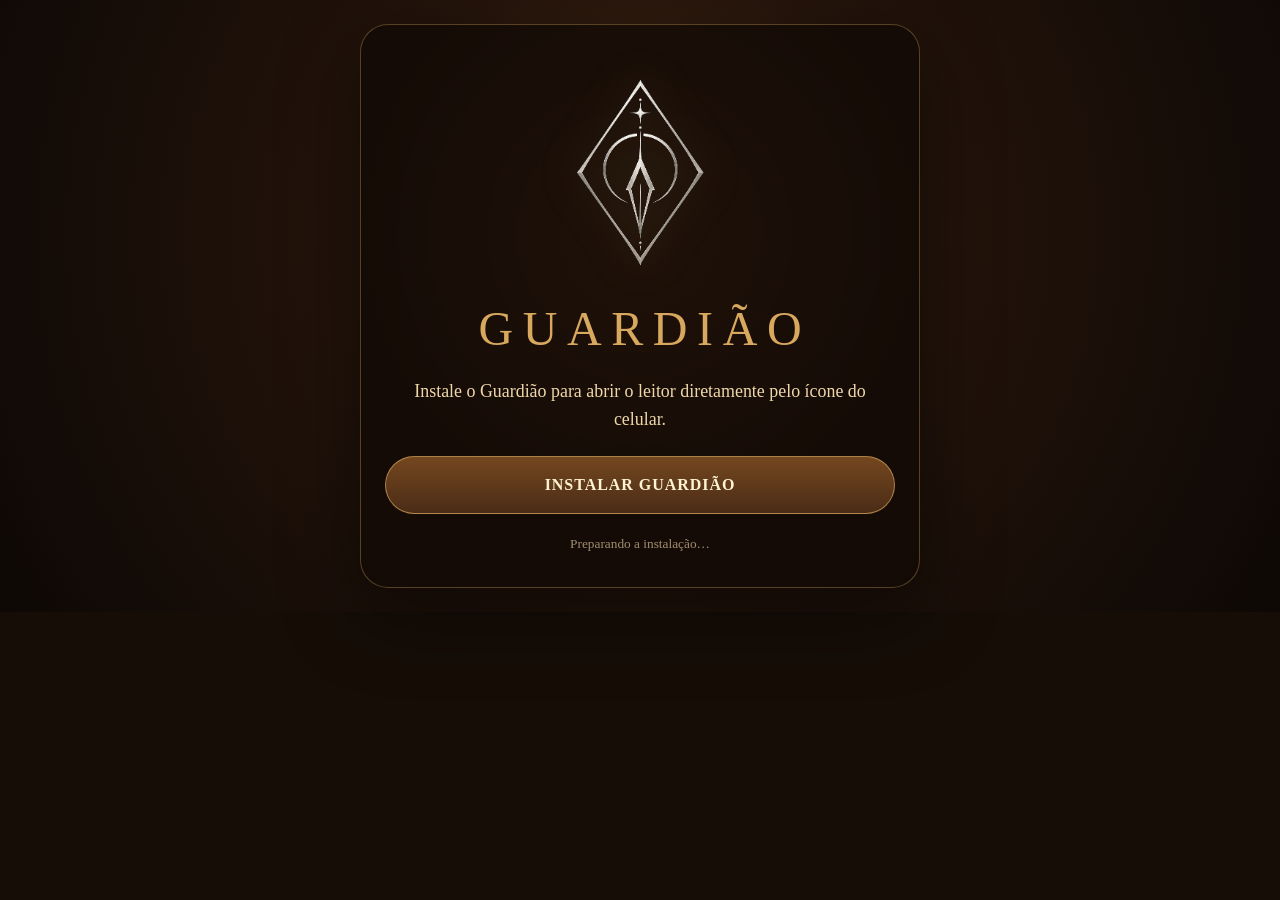
==== app/index.html @ 47d53669 "Add files via upload" ====
<!doctype html>
<html lang="pt-BR">
<head>
  <meta charset="utf-8">
  <meta name="viewport" content="width=device-width,initial-scale=1,viewport-fit=cover">
  <meta name="theme-color" content="#1a1009">
  <meta name="mobile-web-app-capable" content="yes">
  <meta name="apple-mobile-web-app-capable" content="yes">
  <meta name="apple-mobile-web-app-status-bar-style" content="black-translucent">
  <title>Guardião</title>
  <link rel="manifest" href="../manifest.webmanifest">
  <link rel="icon" href="../icons/guardiao-192.png">
  <link rel="apple-touch-icon" href="../icons/guardiao-192.png">
  <style>
    :root{color-scheme:dark;--ouro:#d7a85d;--texto:#efd7aa;--fundo:#160d07}
    *{box-sizing:border-box}
    html,body{width:100%;min-height:100%;margin:0;background:#160d07}
    body{display:grid;place-items:center;padding:max(24px,env(safe-area-inset-top)) 20px max(24px,env(safe-area-inset-bottom));overflow:auto;background:radial-gradient(circle at 50% 38%,#4a2c16 0,#24140b 38%,#0d0805 100%);color:var(--texto);font-family:Georgia,"Times New Roman",serif;text-align:center}
    main{width:min(560px,100%);padding:34px 24px;border:1px solid rgba(215,168,93,.34);border-radius:28px;background:rgba(18,10,6,.76);box-shadow:0 26px 80px rgba(0,0,0,.48)}
    .logo{display:block;width:min(230px,58vw);height:auto;margin:0 auto 12px;filter:drop-shadow(0 0 22px rgba(215,168,93,.28));animation:respirar 2.8s ease-in-out infinite}
    h1{margin:0;color:var(--ouro);font-size:clamp(1.7rem,8vw,3rem);font-weight:400;letter-spacing:.2em;text-indent:.2em}
    p{font-size:1.12rem;line-height:1.55;margin:22px auto;max-width:29rem}
    button,a{width:100%;min-height:58px;border:1px solid rgba(215,168,93,.68);border-radius:999px;padding:14px 20px;font:inherit;font-weight:700;letter-spacing:.06em;text-decoration:none;display:flex;align-items:center;justify-content:center;cursor:pointer}
    #instalar{background:linear-gradient(180deg,#74471f,#4a2c16);color:#fff3d2}
    #instalar[hidden]{display:none}
    small{display:block;margin-top:20px;color:rgba(239,215,170,.64);line-height:1.45}
    .splash{border:0;background:transparent;box-shadow:none;animation:surgir .75s ease both}
    .splash .logo{width:min(300px,72vw)}
    .splash p{margin-top:4px;letter-spacing:.08em;color:rgba(239,215,170,.75)}
    @keyframes respirar{0%,100%{transform:scale(.985);opacity:.86}50%{transform:scale(1.025);opacity:1}}
    @keyframes surgir{from{opacity:0;transform:scale(.96)}to{opacity:1;transform:scale(1)}}
    @media(max-height:620px){main{padding:20px}.logo{width:min(170px,42vw)}p{margin:14px auto}}
  </style>
</head>
<body>
  <main id="painel">
    <img class="logo" src="./logo-guardiao.png" alt="Símbolo do Guardião">
    <h1>GUARDIÃO</h1>
    <p>Instale o Guardião para abrir o leitor diretamente pelo ícone do celular.</p>
    <button id="instalar" type="button">INSTALAR GUARDIÃO</button>
    <small id="estado">Preparando a instalação…</small>
  </main>
  <script>
    const painel = document.getElementById("painel");
    const parametros = new URLSearchParams(location.search);
    const modoInstalado = parametros.get("instalado") === "1" || matchMedia("(display-mode: standalone)").matches || navigator.standalone === true;

    if (modoInstalado) {
      // O ícone instalado deve entrar diretamente no leitor. A tela de
      // instalação nunca participa do fluxo de reconhecimento.
      window.location.replace("../AR/?origem=app");
    } else {
      let eventoInstalacao = null;
      const instalar = document.getElementById("instalar");
      const estado = document.getElementById("estado");

      instalar.disabled = true;

      if ("serviceWorker" in navigator) {
        navigator.serviceWorker.register("../service-worker.js", { scope: "../" })
          .catch(() => {
            estado.textContent = "Não foi possível preparar a instalação neste navegador.";
          });
      }

      addEventListener("beforeinstallprompt", evento => {
        evento.preventDefault();
        eventoInstalacao = evento;
        instalar.disabled = false;
        estado.textContent = "Toque no botão para instalar o Guardião.";
      });

      instalar.addEventListener("click", async () => {
        if (!eventoInstalacao) {
          estado.textContent = "No menu do navegador, escolha ‘Instalar aplicativo’ ou ‘Adicionar à tela inicial’.";
          return;
        }

        instalar.disabled = true;
        await eventoInstalacao.prompt();
        const escolha = await eventoInstalacao.userChoice;

        if (escolha.outcome === "accepted") {
          painel.innerHTML = `
            <img class="logo" src="./logo-guardiao.png" alt="Símbolo do Guardião">
            <h1>GUARDIÃO</h1>
            <p>Guardião instalado.</p>
            <small>Procure o símbolo do Guardião na tela inicial ou na lista de aplicativos do celular e abra por ele.</small>
          `;
        } else {
          estado.textContent = "A instalação foi cancelada.";
          instalar.disabled = false;
        }

        eventoInstalacao = null;
      });

      addEventListener("appinstalled", () => {
        painel.innerHTML = `
          <img class="logo" src="./logo-guardiao.png" alt="Símbolo do Guardião">
          <h1>GUARDIÃO</h1>
          <p>Guardião instalado.</p>
          <small>Agora abra pelo novo ícone na tela inicial ou na lista de aplicativos do celular.</small>
        `;
      });

      // Alguns navegadores não disparam imediatamente o evento de instalação.
      // Após alguns segundos, o único botão continua sendo o de instalar e
      // orienta o usuário a usar o menu nativo do navegador quando necessário.
      setTimeout(() => {
        if (!eventoInstalacao && instalar.isConnected) {
          instalar.disabled = false;
          estado.textContent = "Toque em Instalar. Se o navegador não abrir a confirmação, use o menu e escolha ‘Instalar aplicativo’.";
        }
      }, 1800);
    }
  </script>
</body>
</html>
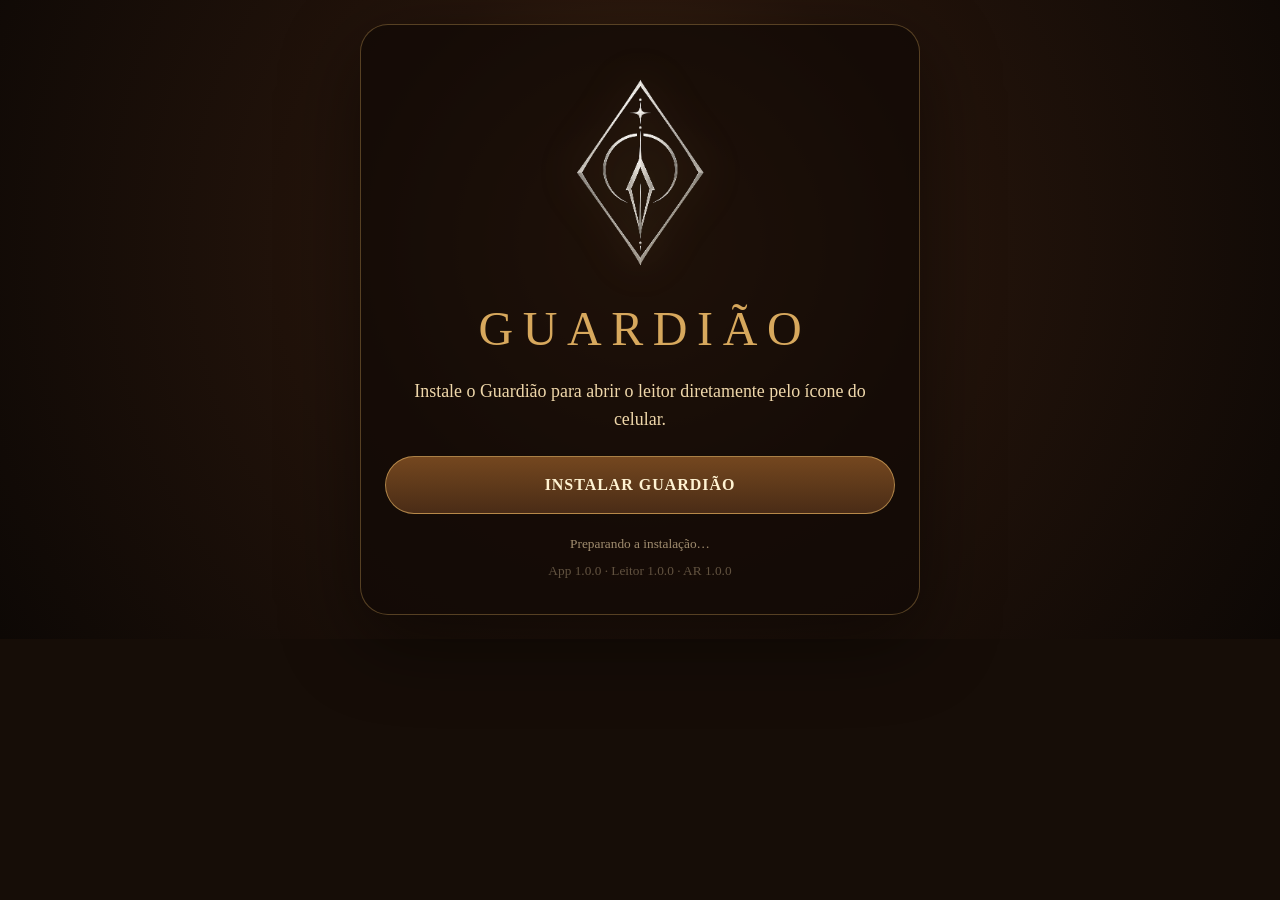
==== commit 0e76359f: "MASTER 6.7" ====
--- a/app/index.html
+++ b/app/index.html
@@ -7,7 +7,7 @@
   <meta name="mobile-web-app-capable" content="yes">
   <meta name="apple-mobile-web-app-capable" content="yes">
   <meta name="apple-mobile-web-app-status-bar-style" content="black-translucent">
-  <title>Guardião</title>
+  <title>Guardião — App 1.0.0</title>
   <link rel="manifest" href="../manifest.webmanifest">
   <link rel="icon" href="../icons/guardiao-192.png">
   <link rel="apple-touch-icon" href="../icons/guardiao-192.png">
@@ -39,6 +39,7 @@
     <p>Instale o Guardião para abrir o leitor diretamente pelo ícone do celular.</p>
     <button id="instalar" type="button">INSTALAR GUARDIÃO</button>
     <small id="estado">Preparando a instalação…</small>
+    <small style="margin-top:8px;opacity:.55">App 1.0.0 · Leitor 1.0.0 · AR 1.0.0</small>
   </main>
   <script>
     const painel = document.getElementById("painel");
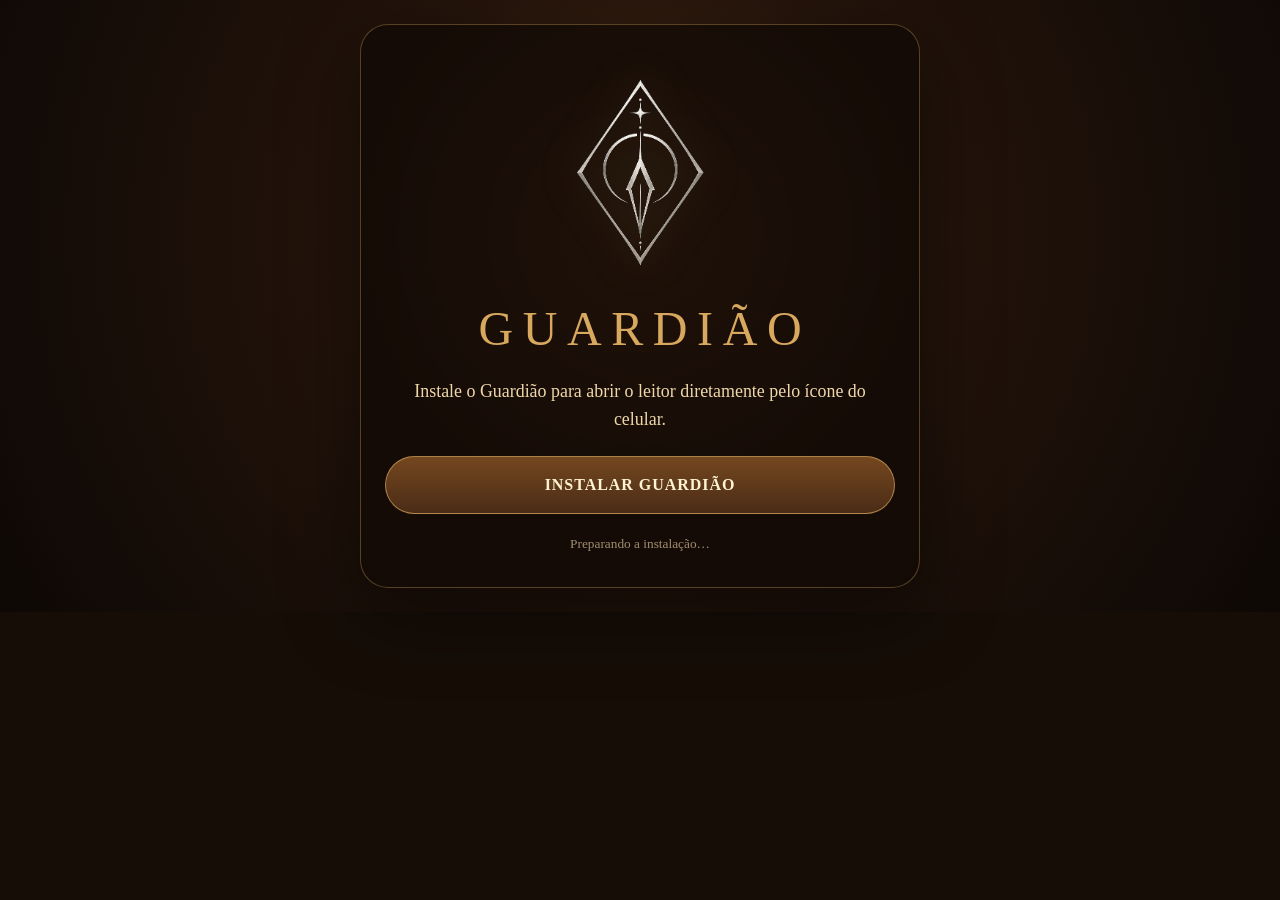
==== commit 7bf7b391: "Guardião Studio 12.0 - Produção gráfica" ====
--- a/app/index.html
+++ b/app/index.html
@@ -7,7 +7,7 @@
   <meta name="mobile-web-app-capable" content="yes">
   <meta name="apple-mobile-web-app-capable" content="yes">
   <meta name="apple-mobile-web-app-status-bar-style" content="black-translucent">
-  <title>Guardião — App 1.0.0</title>
+  <title>Guardião</title>
   <link rel="manifest" href="../manifest.webmanifest">
   <link rel="icon" href="../icons/guardiao-192.png">
   <link rel="apple-touch-icon" href="../icons/guardiao-192.png">
@@ -39,7 +39,6 @@
     <p>Instale o Guardião para abrir o leitor diretamente pelo ícone do celular.</p>
     <button id="instalar" type="button">INSTALAR GUARDIÃO</button>
     <small id="estado">Preparando a instalação…</small>
-    <small style="margin-top:8px;opacity:.55">App 1.0.0 · Leitor 1.0.0 · AR 1.0.0</small>
   </main>
   <script>
     const painel = document.getElementById("painel");
